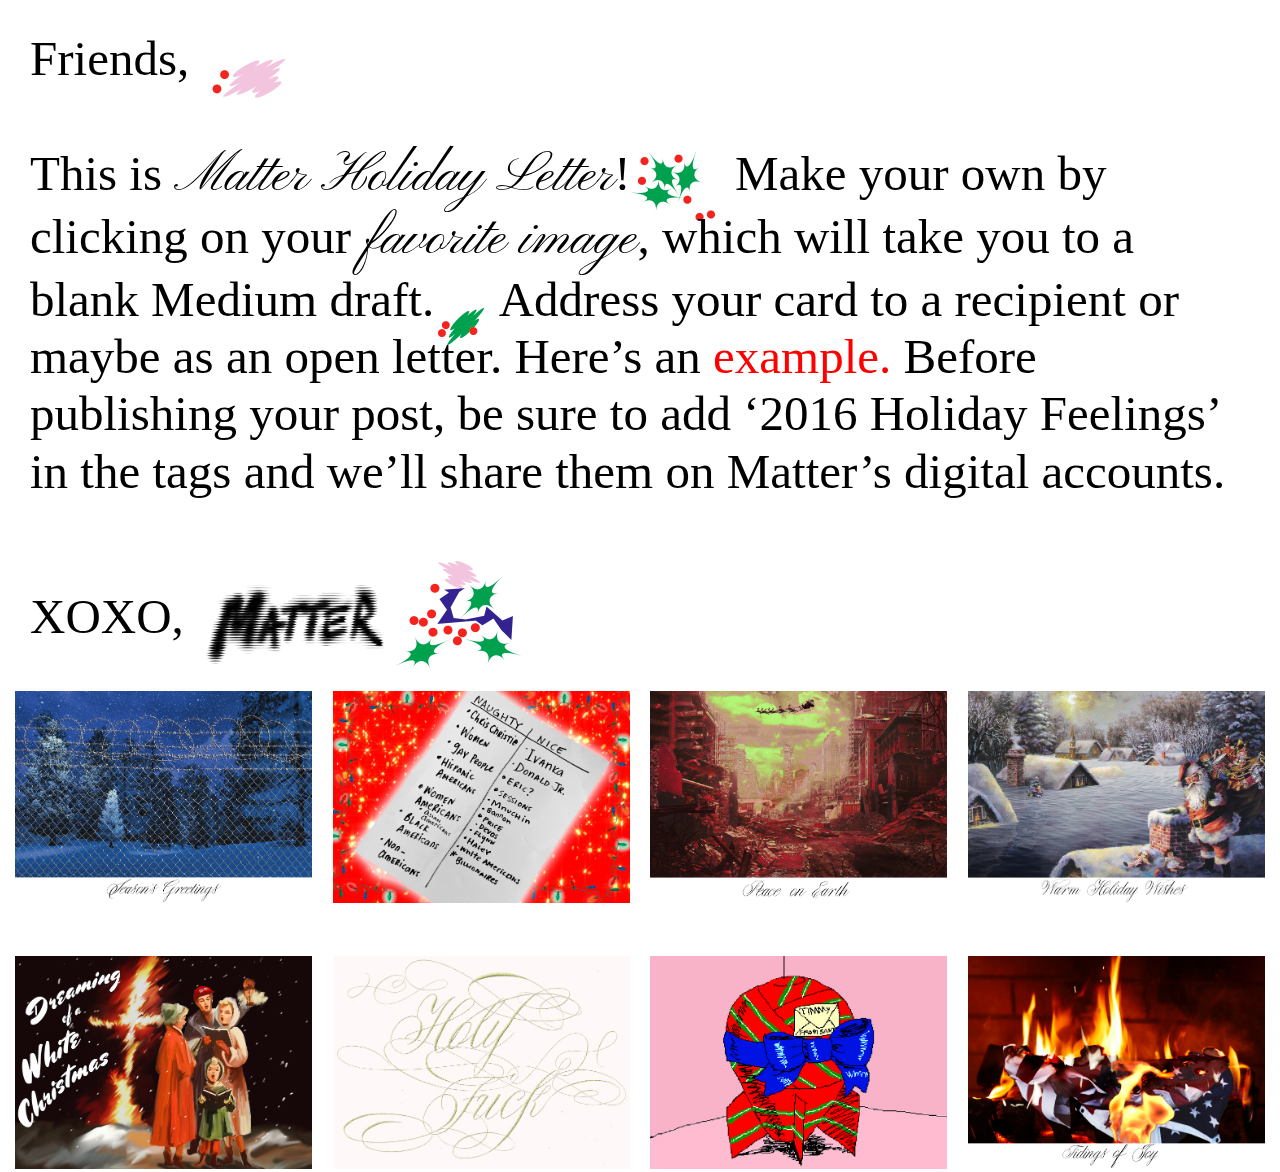
==== index.html @ 2c223e4e "initial card bootstrap" ====
<!DOCTYPE html>
<html>
<head>
	<meta charset="utf-8">
	<title>Matter Holiday Cards</title>
		<link rel="stylesheet" href="css/reset.css">
		<link rel="stylesheet" href="css/style.css">
		<link href='https://fonts.googleapis.com/css?family=Pinyon+Script' rel='stylesheet' type='text/css'>
		<link href="http://webfonts.radimpesko.com/RP-W-57dbb7afe4b95e2def000016.css" rel="stylesheet" type="text/css">
</head>

<body>
<div class="container">
	<header class="header">
		Friends, <img src="./images/bit3.png"><br><br>This is <h1>Matter Holiday Letter</h1>!<img src="./images/bit1.png"> Make your own by clicking on your <h1>favorite image</h1>, which will take you to a blank Medium draft.<img src="./images/bit5.png"> Address your card to a recipient or maybe as an open letter. Here’s an <a href="https://medium.com/matter/my-uncle-who-voted-for-trump-686cbd5a4091"> example.</a>  Before publishing your post, be sure to add ‘2016 Holiday Feelings’ in the tags and we’ll share them on Matter’s digital accounts. <br><br>
		XOXO, <img src="./images/logo.png" width="200px"><img src="./images/bit4.png">
	<br>

	</header>


	<section class="parent">
		<article>
			<a href="https://medium.com/new-story?importUrl=matter.com/cards/fence.html"><img src="./images/fence2.jpg"></a>

		</article>
		<article>
			<a href="https://medium.com/new-story?importUrl=matter.com/cards/list.html"><img src="./images/list.jpg"></a>

		</article>
		<article>
			<a href="https://medium.com/new-story?importUrl=matter.com/cards/peace.html"><img src="./images/peace2.jpg"></a>

		</article>
		<article>
			<a href="https://medium.com/new-story?importUrl=matter.com/cards/global-warming.html"><img src="./images/global-warming3.jpg"></a>
		</article>
		<article>
			<a href="https://medium.com/new-story?importUrl=matter.com/cards/carolers.html"><img src="./images/carolers.jpg"></a>

		</article>
		<article>
			<a href="https://medium.com/new-story?importUrl=matter.com/cards/holyfuck.html"><img src="./images/holyfuck.jpg"></a>
		</article>
		<article>
			<a href="https://medium.com/new-story?importUrl=matter.com/cards/bomb.html"><img src="./images/bomb.jpg"></a>
		</article>
		<article>
			<a href="https://medium.com/new-story?importUrl=matter.com/cards/yule.html"><img src="./images/yule.jpg"></a>

		</article>


	</section>

</div>
</body>
</html>
---- css/style.css ----
* {
	box-sizing:border-box;
}

h1 {
  display:inline;
  font-size:55px;
  line-height:1.09em;
  font-family: 'Pinyon Script', cursive;
}

h2 {
  display:inline;
  font-size: 12px;
  line-height: 0.9em;
  font-weight: bold;
  font-family: 'Helvetica Neue', Helvetica, Arial, sans-serif;
}



h3 {
  display:inline;
  font-size: 10px;
  line-height:1em;
  font-family: 'Helvetica Neue', Helvetica, Arial, sans-serif;
}

h4 {
  display:inline;
  font-size: 20px;
  padding:0;
  font-family: 'Agipo Regular', Agipo Regular, Times, Georgia, serif;
}

header img {
	margin-bottom:-35px;
}

.header {
  text-align:left;
  font-family: 'Agipo Regular', Agipo Regular, Times, Georgia, serif;
  font-size: 49px;
  line-height:1.17em;
  margin: 0;
}

header a {
	text-decoration: none;
	color:red;
}

header a:hover{
	text-decoration:none;
	border-bottom: 4px dotted red;
	color:black;
}

header {
background-color:#ffffff;
padding:15px 15px 30px 15px;
}

section {
	display:inline;
}

		.container {
			padding:15px;
		}

		.primary,
		.secondary  {
			display:inline-block;
			justify-content:space-between;
			height: 420px;
		}

		article {
			background-color: #fff;
			margin:15px 0 35px 0;
			align-items:center;
			justify-content:center;
			text-align:center;
		}

		article img {
			max-width: 100%;
		}

@media (max-width: 767px) {
	.parent article {
		width: 100%;
	}
}

@media (min-width: 900px) {
	.parent {
		display:flex;
		flex-wrap: wrap;
		justify-content: space-between;
		height: 420px;
	}
	.parent article {
		width: calc(25% - 15px);
	}
}
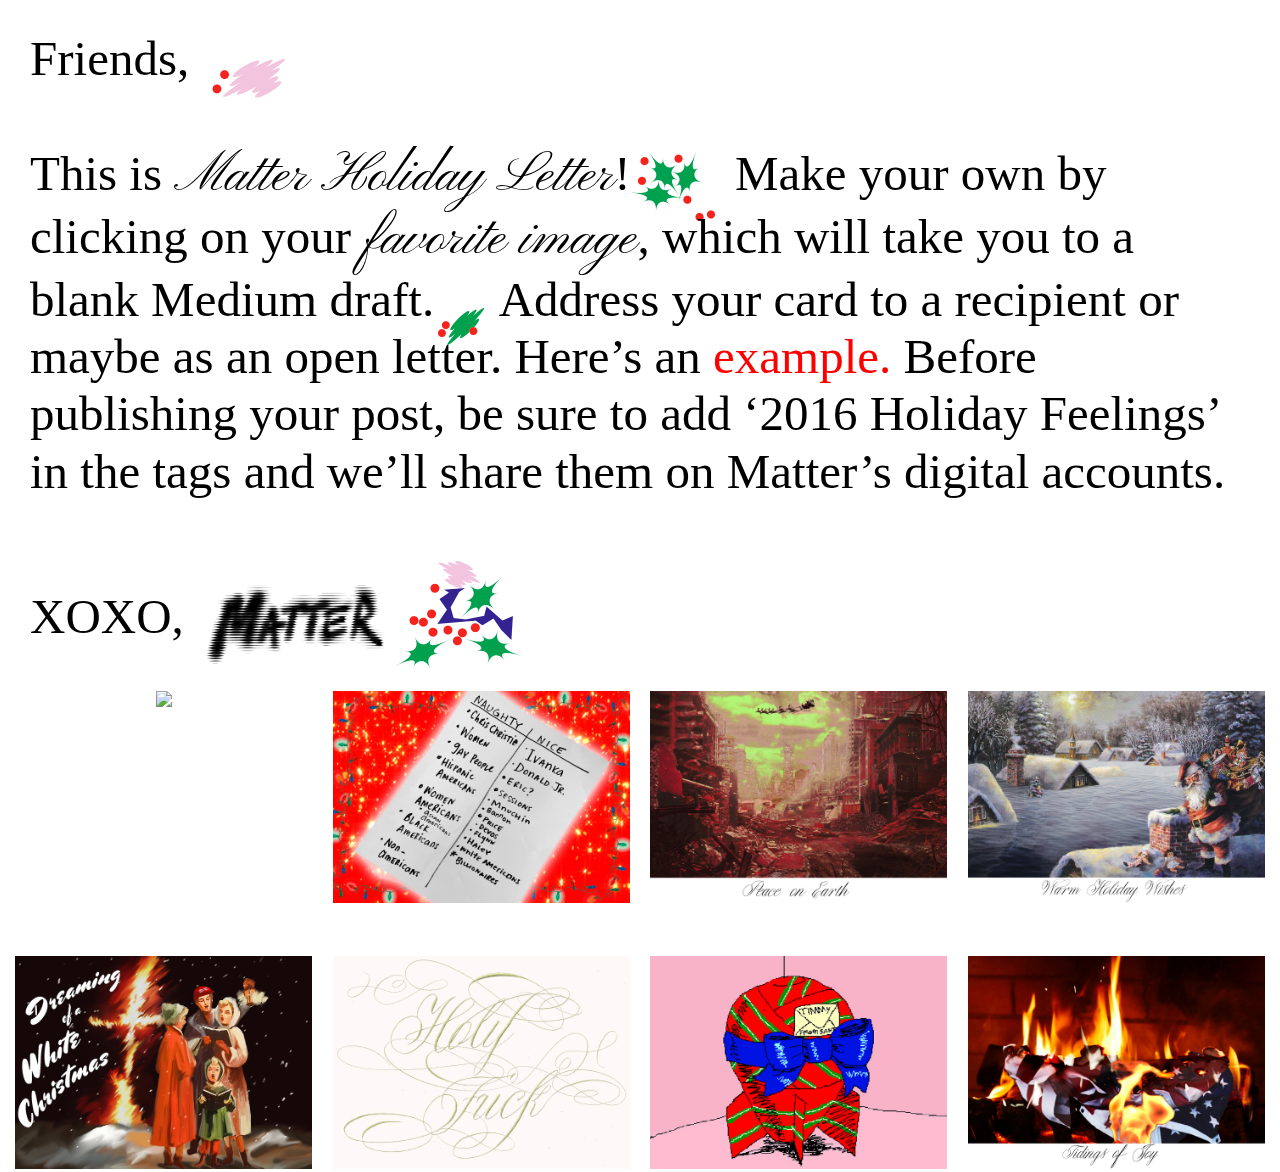
==== commit eb7aec57: "Update index.html" ====
--- a/index.html
+++ b/index.html
@@ -2,6 +2,8 @@
 <html>
 <head>
 	<meta charset="utf-8">
+	<meta name="viewport" content="initial-scale = 1.0,maximum-scale = 1.0" />
+
 	<title>Matter Holiday Cards</title>
 		<link rel="stylesheet" href="css/reset.css">
 		<link rel="stylesheet" href="css/style.css">
@@ -21,36 +23,34 @@
 
 	<section class="parent">
 		<article>
-			<a href="https://medium.com/new-story?importUrl=matter.com/cards/fence.html"><img src="./images/fence2.jpg"></a>
+			<a href="https://medium.com/new-story?importUrl=matter.com/cards/fence.html"><img src="./images/fence4.jpg"></a>
 
 		</article>
 		<article>
-			<a href="https://medium.com/new-story?importUrl=matter.com/cards/list.html"><img src="./images/list.jpg"></a>
+			<a href="https://medium.com/new-story?importUrl=matter.com/cards/list.html"><img src="./images/list_B.jpg"></a>
 
 		</article>
 		<article>
-			<a href="https://medium.com/new-story?importUrl=matter.com/cards/peace.html"><img src="./images/peace2.jpg"></a>
+			<a href="https://medium.com/new-story?importUrl=matter.com/cards/peace.html"><img src="./images/peace2_B.jpg"></a>
 
 		</article>
 		<article>
-			<a href="https://medium.com/new-story?importUrl=matter.com/cards/global-warming.html"><img src="./images/global-warming3.jpg"></a>
+			<a href="https://medium.com/new-story?importUrl=matter.com/cards/global-warming.html"><img src="./images/global-warming3_B.jpg"></a>
 		</article>
 		<article>
-			<a href="https://medium.com/new-story?importUrl=matter.com/cards/carolers.html"><img src="./images/carolers.jpg"></a>
+			<a href="https://medium.com/new-story?importUrl=matter.com/cards/carolers.html"><img src="./images/carolers_B.jpg"></a>
 
 		</article>
 		<article>
-			<a href="https://medium.com/new-story?importUrl=matter.com/cards/holyfuck.html"><img src="./images/holyfuck.jpg"></a>
+			<a href="https://medium.com/new-story?importUrl=matter.com/cards/holyfuck.html"><img src="./images/holyfuck_B.jpg"></a>
 		</article>
 		<article>
-			<a href="https://medium.com/new-story?importUrl=matter.com/cards/bomb.html"><img src="./images/bomb.jpg"></a>
+			<a href="https://medium.com/new-story?importUrl=matter.com/cards/bomb.html"><img src="./images/bomb_B.jpg"></a>
 		</article>
 		<article>
-			<a href="https://medium.com/new-story?importUrl=matter.com/cards/yule.html"><img src="./images/yule.jpg"></a>
+			<a href="https://medium.com/new-story?importUrl=matter.com/cards/yule.html"><img src="./images/yule_B.jpg"></a>
 
 		</article>
-
-
 	</section>
 
 </div>
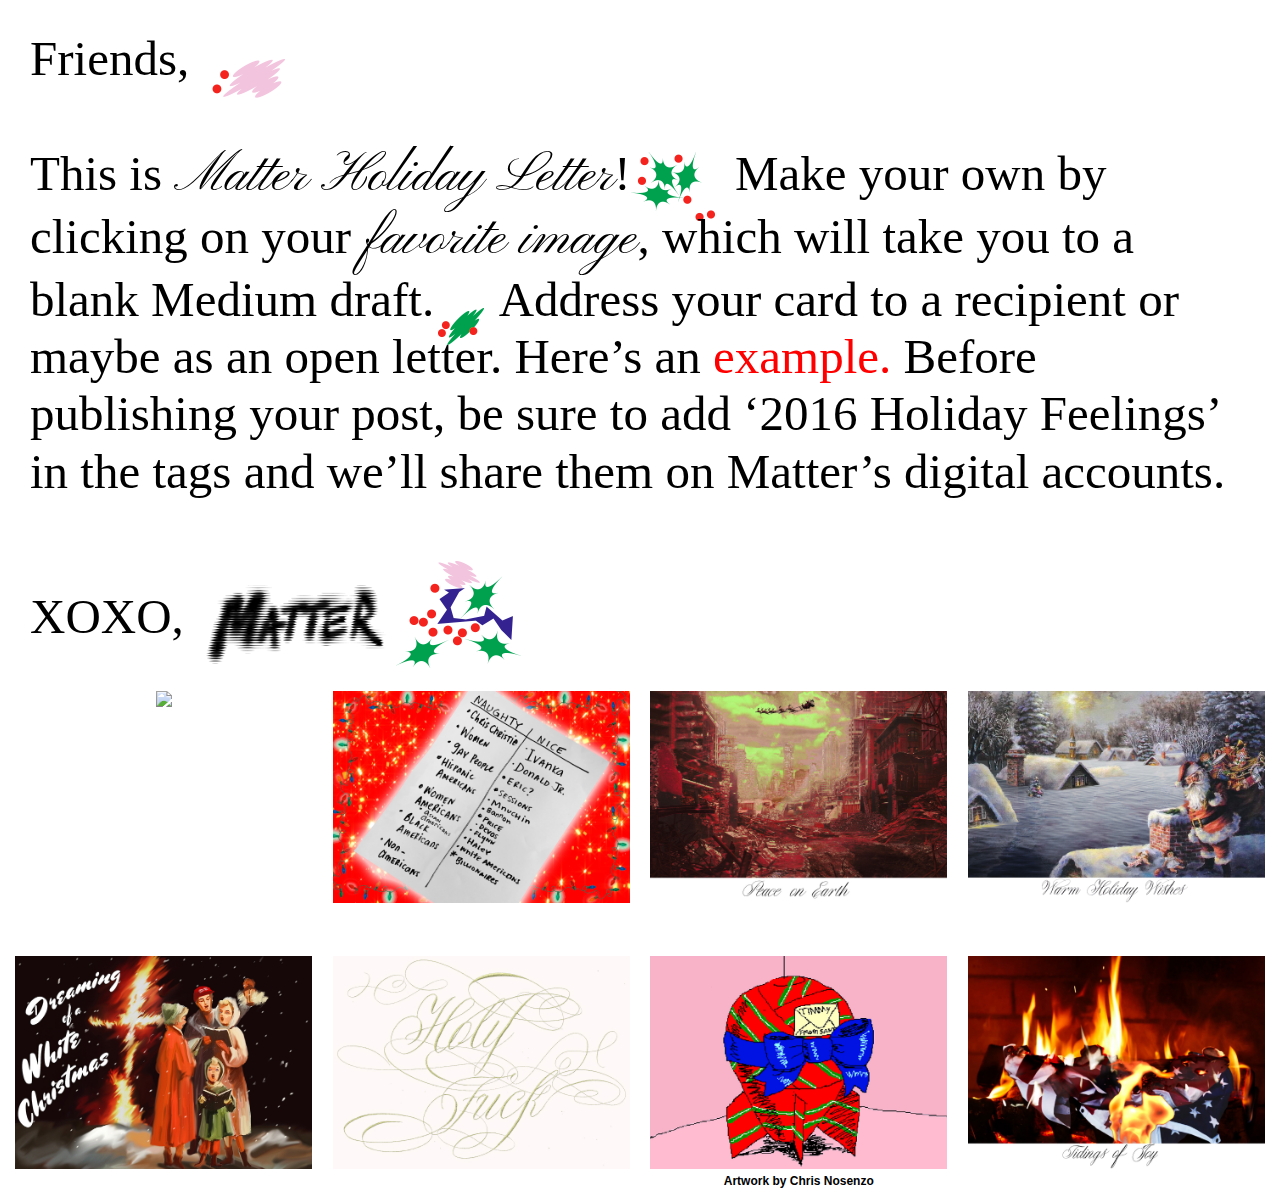
==== commit ef52c266: "Update index.html" ====
--- a/index.html
+++ b/index.html
@@ -46,6 +46,7 @@
 		</article>
 		<article>
 			<a href="https://medium.com/new-story?importUrl=matter.com/cards/bomb.html"><img src="./images/bomb_B.jpg"></a>
+			<h2>Artwork by Chris Nosenzo</h2>
 		</article>
 		<article>
 			<a href="https://medium.com/new-story?importUrl=matter.com/cards/yule.html"><img src="./images/yule_B.jpg"></a>
